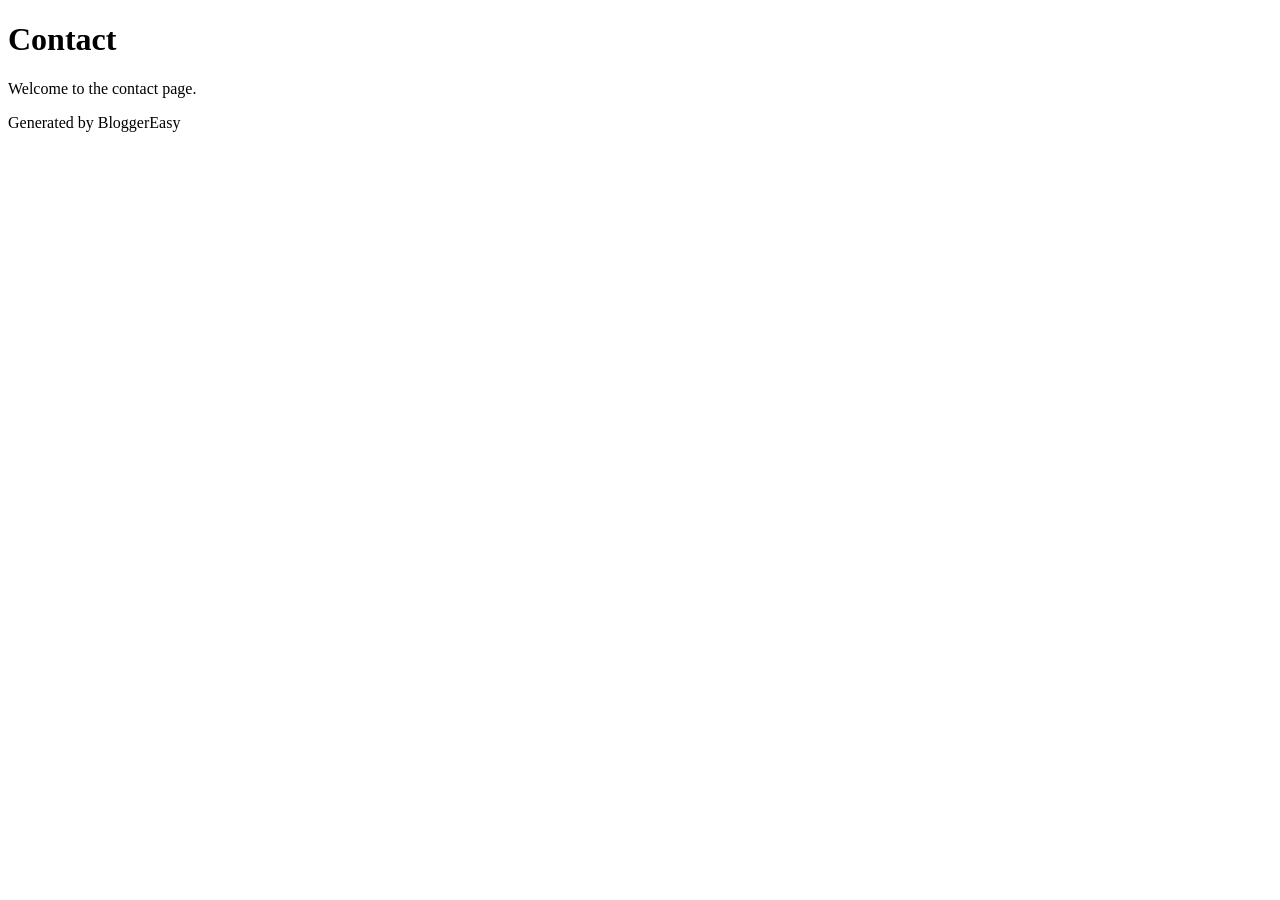
==== data/samples/html/contact.html @ 54be982d "feat: add contact HTML template" ====
<!DOCTYPE html><html lang="en"><head><meta charset="UTF-8"><meta name="viewport" content="width=device-width,initial-scale=1.0"><title>Contact | BloggerEasy</title></head><body><header><h1>Contact</h1></header><main><p>Welcome to the contact page.</p></main><footer><p>Generated by BloggerEasy</p></footer></body></html>
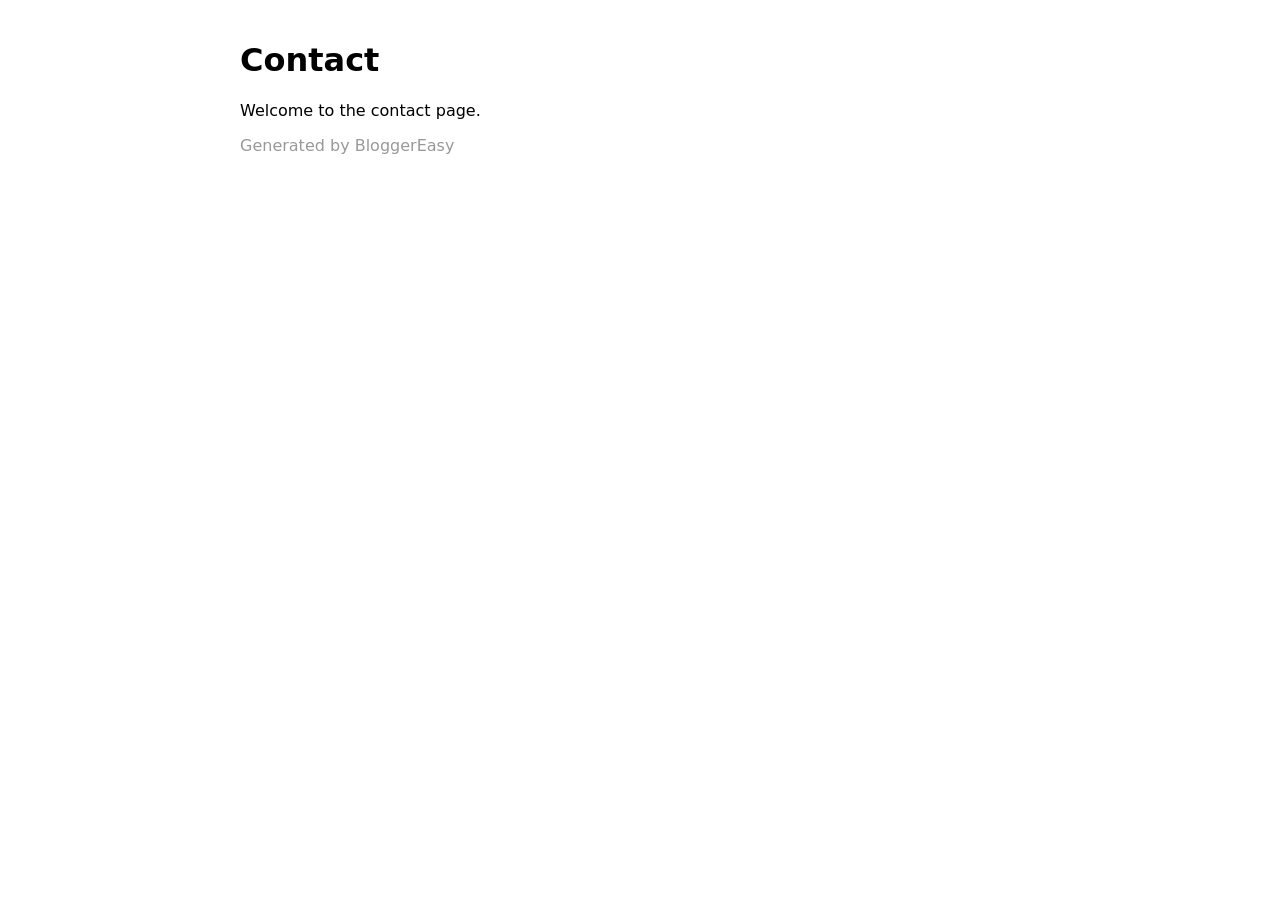
==== commit 52111c7f: "enhance: add inline styles to contact" ====
--- a/data/samples/html/contact.html
+++ b/data/samples/html/contact.html
@@ -1 +1 @@
-<!DOCTYPE html><html lang="en"><head><meta charset="UTF-8"><meta name="viewport" content="width=device-width,initial-scale=1.0"><title>Contact | BloggerEasy</title></head><body><header><h1>Contact</h1></header><main><p>Welcome to the contact page.</p></main><footer><p>Generated by BloggerEasy</p></footer></body></html>+<!DOCTYPE html><html lang="en"><head><meta charset="UTF-8"><meta name="viewport" content="width=device-width,initial-scale=1.0"><title>Contact | BloggerEasy</title><style>body{font-family:system-ui;max-width:800px;margin:0 auto;padding:20px}nav a{color:#06c;text-decoration:none;margin-right:15px}footer{color:#999}</style></head><body><header><h1>Contact</h1></header><main><p>Welcome to the contact page.</p></main><footer><p>Generated by BloggerEasy</p></footer></body></html>
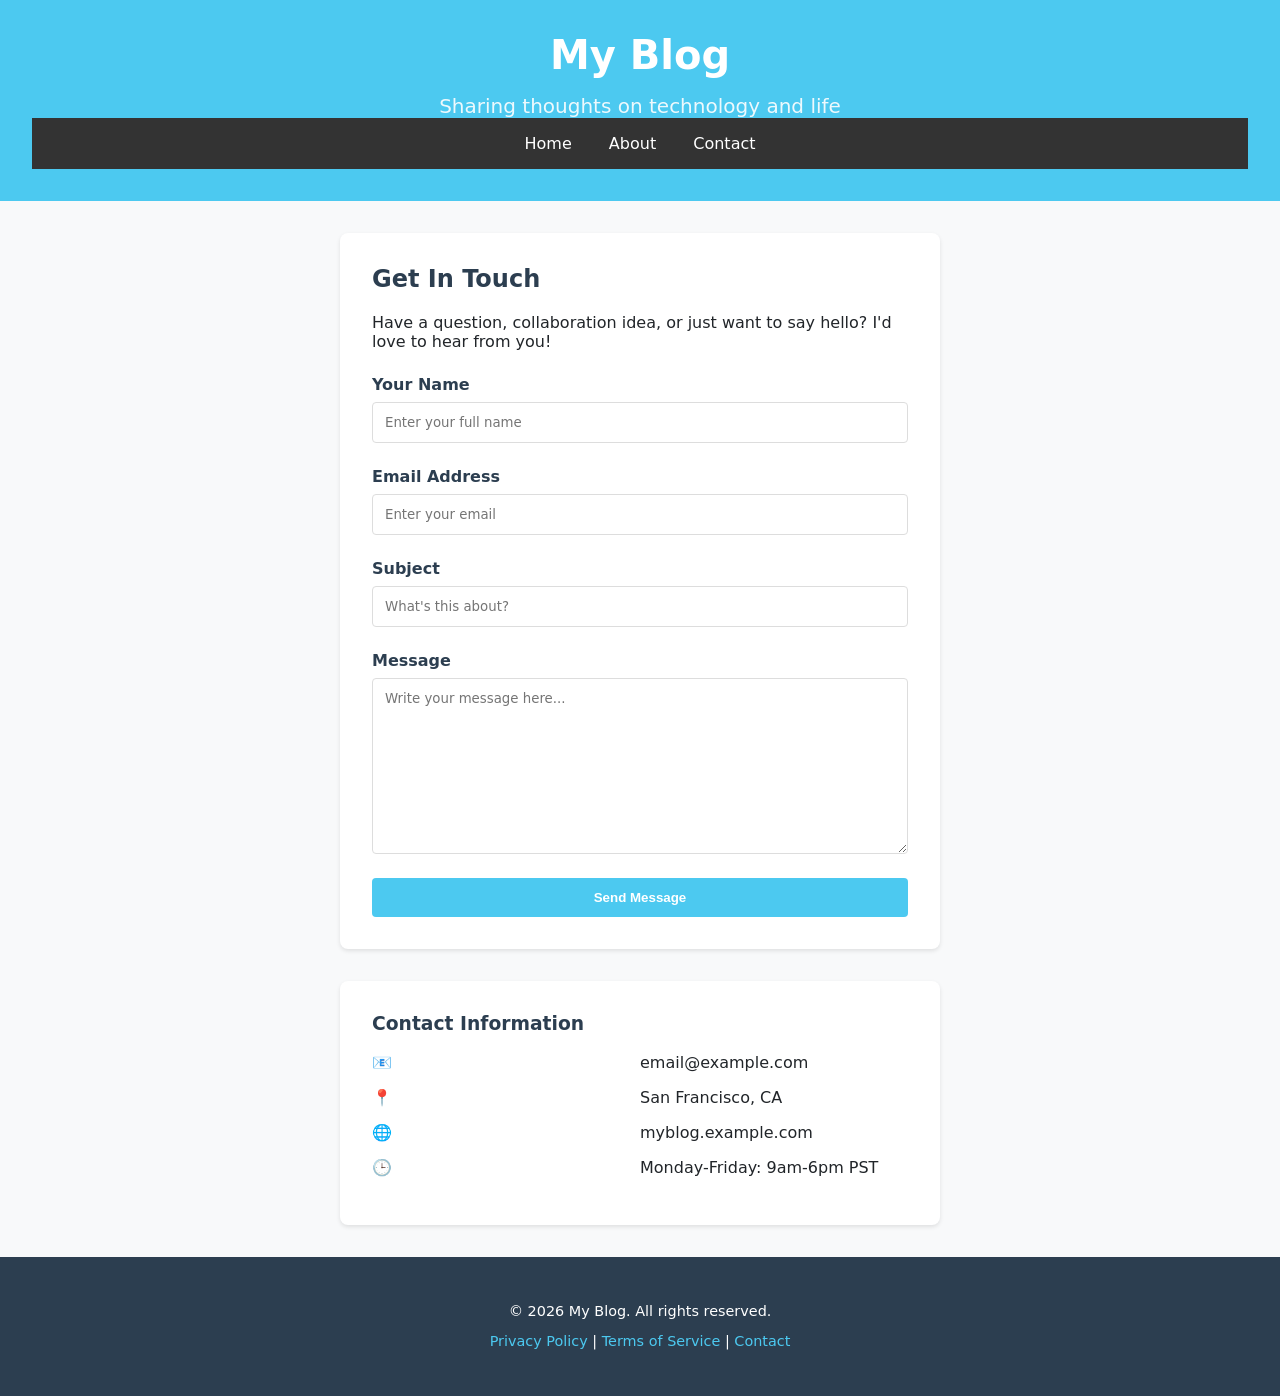
==== commit 5776c059: "feat: absorb CloneBro sample templates (about/contact/home HTML) — Issue #80" ====
--- a/data/samples/html/contact.html
+++ b/data/samples/html/contact.html
@@ -1 +1,100 @@
-<!DOCTYPE html><html lang="en"><head><meta charset="UTF-8"><meta name="viewport" content="width=device-width,initial-scale=1.0"><title>Contact | BloggerEasy</title><style>body{font-family:system-ui;max-width:800px;margin:0 auto;padding:20px}nav a{color:#06c;text-decoration:none;margin-right:15px}footer{color:#999}</style></head><body><header><h1>Contact</h1></header><main><p>Welcome to the contact page.</p></main><footer><p>Generated by BloggerEasy</p></footer></body></html>+<!DOCTYPE html>
+<html lang="en">
+<head>
+  <meta charset="UTF-8" />
+  <title>Contact - My Blog</title>
+  <style>
+    body { font-family: system-ui, sans-serif; margin: 0; background: #f8f9fa; color: #212529; }
+    header { background: #4cc9f0; color: white; padding: 2rem; text-align: center; }
+    header h1 { margin: 0 0 1rem 0; font-size: 2.5rem; }
+    header p { margin: 0; font-size: 1.25rem; opacity: 0.9; }
+    nav { background: #333; padding: 1rem; }
+    nav a { color: white; margin: 0 1rem; text-decoration: none; font-weight: 500; }
+    nav a:hover { text-decoration: underline; }
+    .container { max-width: 600px; margin: 0 auto; padding: 2rem; }
+    .contact-section { background: white; padding: 2rem; border-radius: 8px; box-shadow: 0 2px 4px rgba(0,0,0,0.1); }
+    .contact-section h2 { margin-top: 0; color: #2c3e50; }
+    .contact-form { display: grid; gap: 1.5rem; margin-top: 1.5rem; }
+    .form-group { display: grid; gap: 0.5rem; }
+    .form-group label { font-weight: 600; color: #2c3e50; }
+    .form-group input,
+    .form-group textarea,
+    .form-group select { padding: 0.75rem; border: 1px solid #ddd; border-radius: 4px; font-family: inherit; }
+    .form-group textarea { min-height: 150px; resize: vertical; }
+    .submit-btn { background: #4cc9f0; color: white; border: none; padding: 0.75rem 1.5rem; border-radius: 4px; font-weight: 600; cursor: pointer; }
+    .submit-btn:hover { background: #3a9fd4; }
+    .info-section { background: white; padding: 2rem; border-radius: 8px; box-shadow: 0 2px 4px rgba(0,0,0,0.1); margin-top: 2rem; }
+    .info-section h3 { margin-top: 0; color: #2c3e50; }
+    .info-item { display: flex; margin-bottom: 1rem; }
+    .info-item i { width: 25px; color: #4cc9f0; }
+    .info-item span { flex: 1; }
+    footer { background: #2c3e50; color: white; text-align: center; padding: 2rem; font-size: 0.9rem; }
+    footer a { color: #4cc9f0; text-decoration: none; }
+    footer a:hover { text-decoration: underline; }
+  </style>
+</head>
+<body>
+  <header>
+    <h1>My Blog</h1>
+    <p>Sharing thoughts on technology and life</p>
+    <nav>
+      <a href="index.html">Home</a>
+      <a href="about.html">About</a>
+      <a href="contact.html">Contact</a>
+    </nav>
+  </header>
+
+  <div class="container">
+    <section class="contact-section">
+      <h2>Get In Touch</h2>
+      <p>Have a question, collaboration idea, or just want to say hello? I'd love to hear from you!</p>
+      <form class="contact-form">
+        <div class="form-group">
+          <label for="name">Your Name</label>
+          <input type="text" id="name" name="name" placeholder="Enter your full name" required>
+        </div>
+        <div class="form-group">
+          <label for="email">Email Address</label>
+          <input type="email" id="email" name="email" placeholder="Enter your email" required>
+        </div>
+        <div class="form-group">
+          <label for="subject">Subject</label>
+          <input type="text" id="subject" name="subject" placeholder="What's this about?" required>
+        </div>
+        <div class="form-group">
+          <label for="message">Message</label>
+          <textarea id="message" name="message" placeholder="Write your message here..." required></textarea>
+        </div>
+        <button type="submit" class="submit-btn">Send Message</button>
+      </form>
+    </section>
+
+    <section class="info-section">
+      <h3>Contact Information</h3>
+      <div class="info-item">
+        <span>📧</span>
+        <span>email@example.com</span>
+      </div>
+      <div class="info-item">
+        <span>📍</span>
+        <span>San Francisco, CA</span>
+      </div>
+      <div class="info-item">
+        <span>🌐</span>
+        <span>myblog.example.com</span>
+      </div>
+      <div class="info-item">
+        <span>🕒</span>
+        <span>Monday-Friday: 9am-6pm PST</span>
+      </div>
+    </section>
+  </div>
+
+  <footer>
+    <p>&copy; 2026 My Blog. All rights reserved.</p>
+    <p>
+      <a href="#">Privacy Policy</a> | <a href="#">Terms of Service</a> | <a href="#">Contact</a>
+    </p>
+  </footer>
+</body>
+</html>
